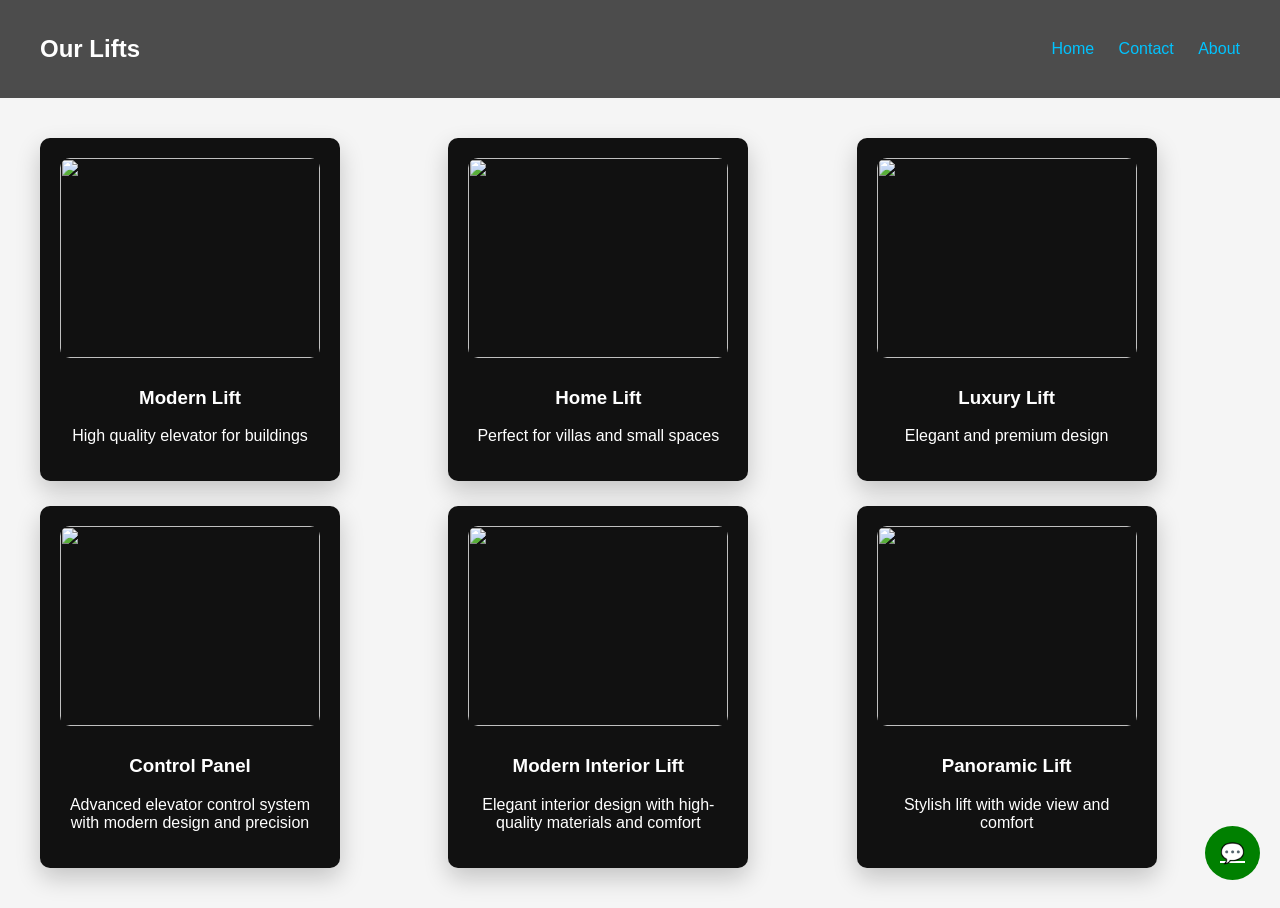
==== lifts.html @ c3e01ff5 "first upload" ====
<!DOCTYPE html>
<html lang="en">
<head>
  <meta charset="UTF-8">
  <title>Lifts</title>
  <link rel="stylesheet" href="style.css">

  <style>
    .lifts {
      display: grid;
      grid-template-columns: repeat(3, 1fr);
      gap: 25px;
      padding: 40px;
    }

    .lift-card {
      background: #111;
      border-radius: 10px;
      overflow: hidden;
      text-align: center;
      color: white;
      transition: 0.3s;
    }

    .lift-card img {
      width: 100%;
      height: 200px;
      object-fit: cover;
    }

    .lift-card:hover {
      transform: translateY(-10px);
      box-shadow: 0 10px 25px rgba(0,0,0,0.5);
    }

    /* Mobile */
    @media (max-width: 768px) {
      .lifts {
        grid-template-columns: 1fr;
      }
    }
  </style>

</head>

<body>

<header>
  <h2>Our Lifts</h2>
  <nav>
    <a href="index.html">Home</a>
    <a href="contact.html">Contact</a>
    <a href="about.html">About</a>
  </nav>
</header>

<section class="lifts">

  <div class="lift-card">
    <img src="https://th.bing.com/th/id/OIP.iGXCzf9eWRCs_b1-s3IyuwHaHa">
    <h3>Modern Lift</h3>
    <p>High quality elevator for buildings</p>
  </div>

  <div class="lift-card">
    <img src="https://tse2.mm.bing.net/th/id/OIP.DJ5OaOcWlWc6fFJr25jLEwHaHa">
    <h3>Home Lift</h3>
    <p>Perfect for villas and small spaces</p>
  </div>

  <div class="lift-card">
    <img src="https://tse2.mm.bing.net/th/id/OIP.fcXl2rd1AWa0b9bldGu00wHaHa">
    <h3>Luxury Lift</h3>
    <p>Elegant and premium design</p>
  </div>

  <!-- NEW IMAGES -->

  <div class="lift-card">
    <img src="c:\Users\Me\Pictures\WhatsApp Image 2026-04-14 at 4.07.57 PM.jpeg">
    <h3>Control Panel</h3>
    <p>Advanced elevator control system with modern design and precision</p>
  </div>

  <div class="lift-card">
    <img src="c:\Users\Me\Pictures\WhatsApp Image 2026-04-14 at 4.07.58 PM.jpeg">
    <h3>Modern Interior Lift</h3>
    <p>Elegant interior design with high-quality materials and comfort</p>
  </div>

  <div class="lift-card">
    <img src="c:\Users\Me\Pictures\WhatsApp Image 2026-04-14 at 4.08.03 PM.jpeg">
    <h3>Panoramic Lift</h3>
    <p>Stylish lift with wide view and comfort</p>
  </div>

</section>

<a class="whatsapp" href="https://wa.me/96170830870" target="_blank">💬</a>

</body>
</html>
---- style.css ----
body {
margin: 0;
font-family: Arial;
color: white;
}

/* HEADER */
header {
display: flex;
justify-content: space-between;
align-items: center;
padding: 15px 40px;
background: rgba(0,0,0,0.7);
}

.left {
display: flex;
align-items: center;
}

.logo {
width: 40px;
margin-right: 10px;
}

nav a {
color: #00c3ff;
margin-left: 20px;
text-decoration: none;
}

/* HERO (HOME BACKGROUND) */
.hero {
height: 90vh;
background: url("https://tse4.mm.bing.net/th/id/OIP.fvbPa4vYEht8QOujywdSTwHaEO?rs=1&pid=ImgDetMain&o=7&rm=3") center/cover no-repeat;
display: flex;
align-items: center;
image-rendering: auto;
justify-content: center;
}

.overlay {
text-align: center;
background: rgba(0,0,0,0.3);
padding: 40px;
border-radius: 10px;
}

.btn {
display: inline-block;
margin-top: 15px;
background: #00c3ff;
padding: 10px 20px;
color: black;
border-radius: 5px;
}

/* ABOUT (HOME PAGE) */
.about {
padding: 40px;
text-align: center;
background: #111;
}

/* ABOUT PAGE */
.about-page {
padding: 60px;
max-width: 800px;
margin: auto;
line-height: 1.8;
color: white;
background: rgba(0,0,0,0.7);
border-radius: 10px;
}

/* LIFTS (PRO STYLE) */
.lifts {
display: flex;
gap: 30px;
padding: 50px;
justify-content: center;
background: #f5f5f5;
}

.lift-card {
background: white;
padding: 20px;
border-radius: 15px;
text-align: center;
width: 260px;
box-shadow: 0 10px 25px rgba(0,0,0,0.2);
color: black;
}

.lift-card img {
width: 100%;
border-radius: 10px;
margin-bottom: 10px;
}

/* CONTACT PAGE */
.contact-section {
display: flex;
min-height: 100vh;
background: url("https://tse1.mm.bing.net/th/id/OIP.Nmar40sEDJpaZb2hTYoHJQHaHa?rs=1&pid=ImgDetMain&o=7&rm=3") center/cover no-repeat;
}

/* LEFT SIDE */
.contact-info {
width: 50%;
padding: 60px;
background: rgba(0,0,0,0.7);
}

.contact-info h1 {
margin-bottom: 10px;
}

.contact-info p {
margin-bottom: 30px;
}

.info-box {
margin-bottom: 20px;
}

/* RIGHT SIDE FORM */
.contact-form {
width: 50%;
padding: 60px;
background: white;
color: black;
}

.contact-form h2 {
margin-bottom: 20px;
}

.contact-form input,
.contact-form textarea {
width: 100%;
margin-bottom: 15px;
padding: 12px;
border: 1px solid #ccc;
border-radius: 5px;
}

.contact-form textarea {
height: 120px;
}

.contact-form button {
background: #00c3ff;
border: none;
padding: 12px;
width: 100%;
border-radius: 5px;
cursor: pointer;
}

/* MAP */
.map-section {
width: 100%;
}

.map-section iframe {
width: 100%;
height: 400px;
border: none;
filter: grayscale(20%);
}

/* WHATSAPP BUTTON */
.whatsapp {
position: fixed;
bottom: 20px;
right: 20px;
background: green;
padding: 15px;
border-radius: 50%;
color: white;
font-size: 20px;
}
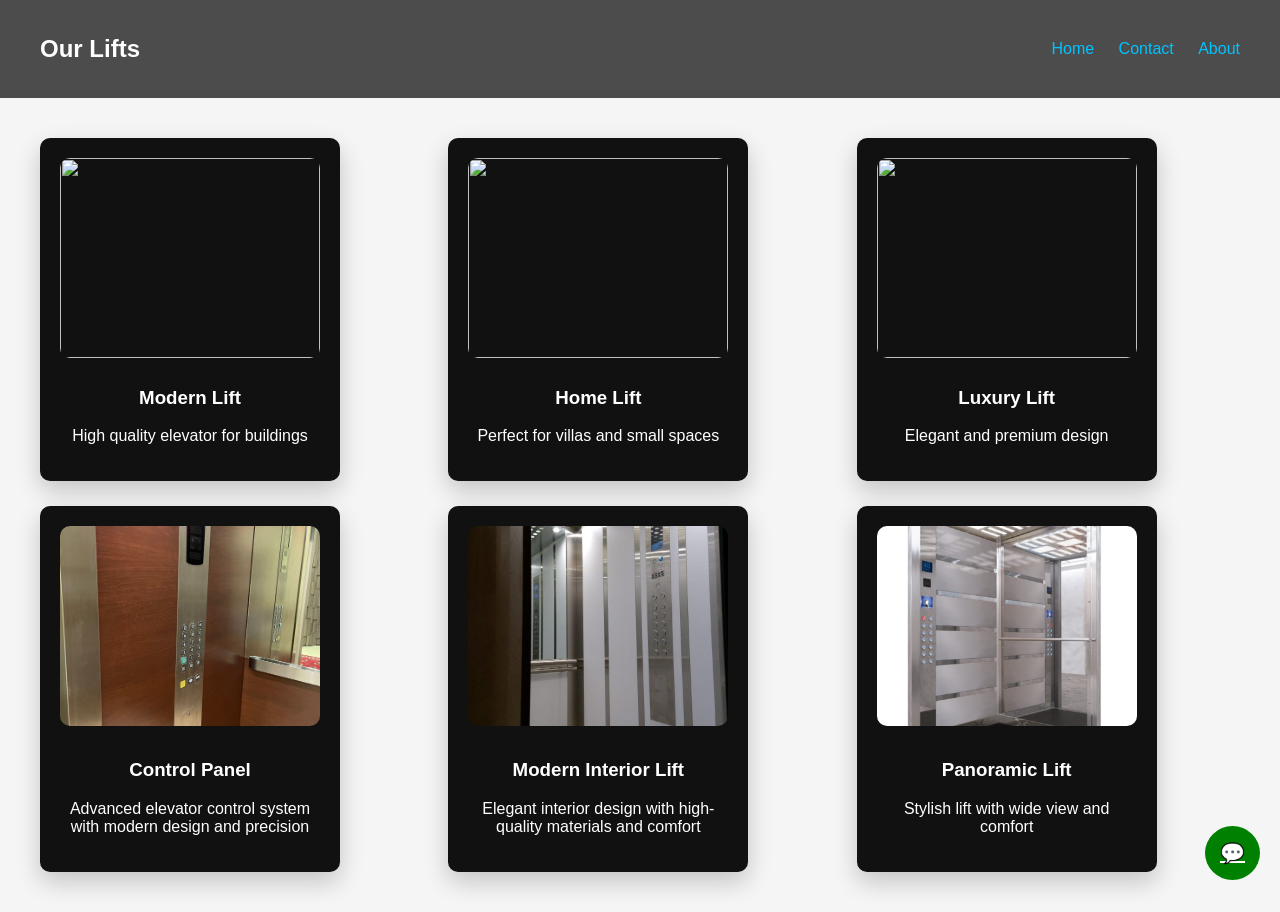
==== commit 94354e7b: "Add files via upload" ====
--- a/lifts.html
+++ b/lifts.html
@@ -77,19 +77,19 @@
   <!-- NEW IMAGES -->
 
   <div class="lift-card">
-    <img src="c:\Users\Me\Pictures\WhatsApp Image 2026-04-14 at 4.07.57 PM.jpeg">
+    <img src="WhatsApp Image 2026-04-14 at 4.07.57 PM.jpeg">
     <h3>Control Panel</h3>
     <p>Advanced elevator control system with modern design and precision</p>
   </div>
 
   <div class="lift-card">
-    <img src="c:\Users\Me\Pictures\WhatsApp Image 2026-04-14 at 4.07.58 PM.jpeg">
+    <img src="WhatsApp Image 2026-04-14 at 4.07.58 PM.jpeg">
     <h3>Modern Interior Lift</h3>
     <p>Elegant interior design with high-quality materials and comfort</p>
   </div>
 
   <div class="lift-card">
-    <img src="c:\Users\Me\Pictures\WhatsApp Image 2026-04-14 at 4.08.03 PM.jpeg">
+    <img src="WhatsApp Image 2026-04-14 at 4.08.03 PM.jpeg">
     <h3>Panoramic Lift</h3>
     <p>Stylish lift with wide view and comfort</p>
   </div>
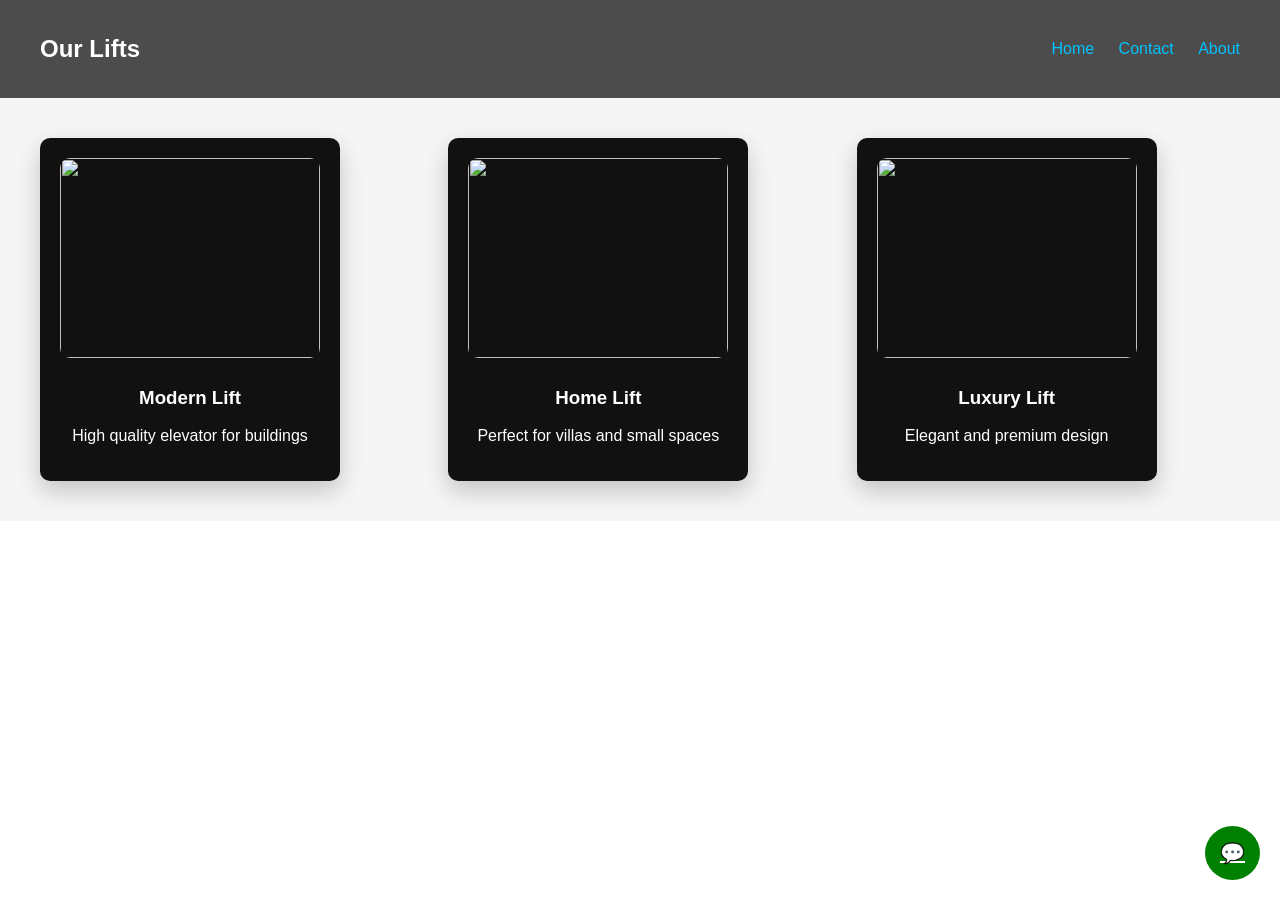
==== commit fc07b478: "Add files via upload" ====
--- a/lifts.html
+++ b/lifts.html
@@ -76,23 +76,6 @@
 
   <!-- NEW IMAGES -->
 
-  <div class="lift-card">
-    <img src="WhatsApp Image 2026-04-14 at 4.07.57 PM.jpeg">
-    <h3>Control Panel</h3>
-    <p>Advanced elevator control system with modern design and precision</p>
-  </div>
-
-  <div class="lift-card">
-    <img src="WhatsApp Image 2026-04-14 at 4.07.58 PM.jpeg">
-    <h3>Modern Interior Lift</h3>
-    <p>Elegant interior design with high-quality materials and comfort</p>
-  </div>
-
-  <div class="lift-card">
-    <img src="WhatsApp Image 2026-04-14 at 4.08.03 PM.jpeg">
-    <h3>Panoramic Lift</h3>
-    <p>Stylish lift with wide view and comfort</p>
-  </div>
 
 </section>
 
